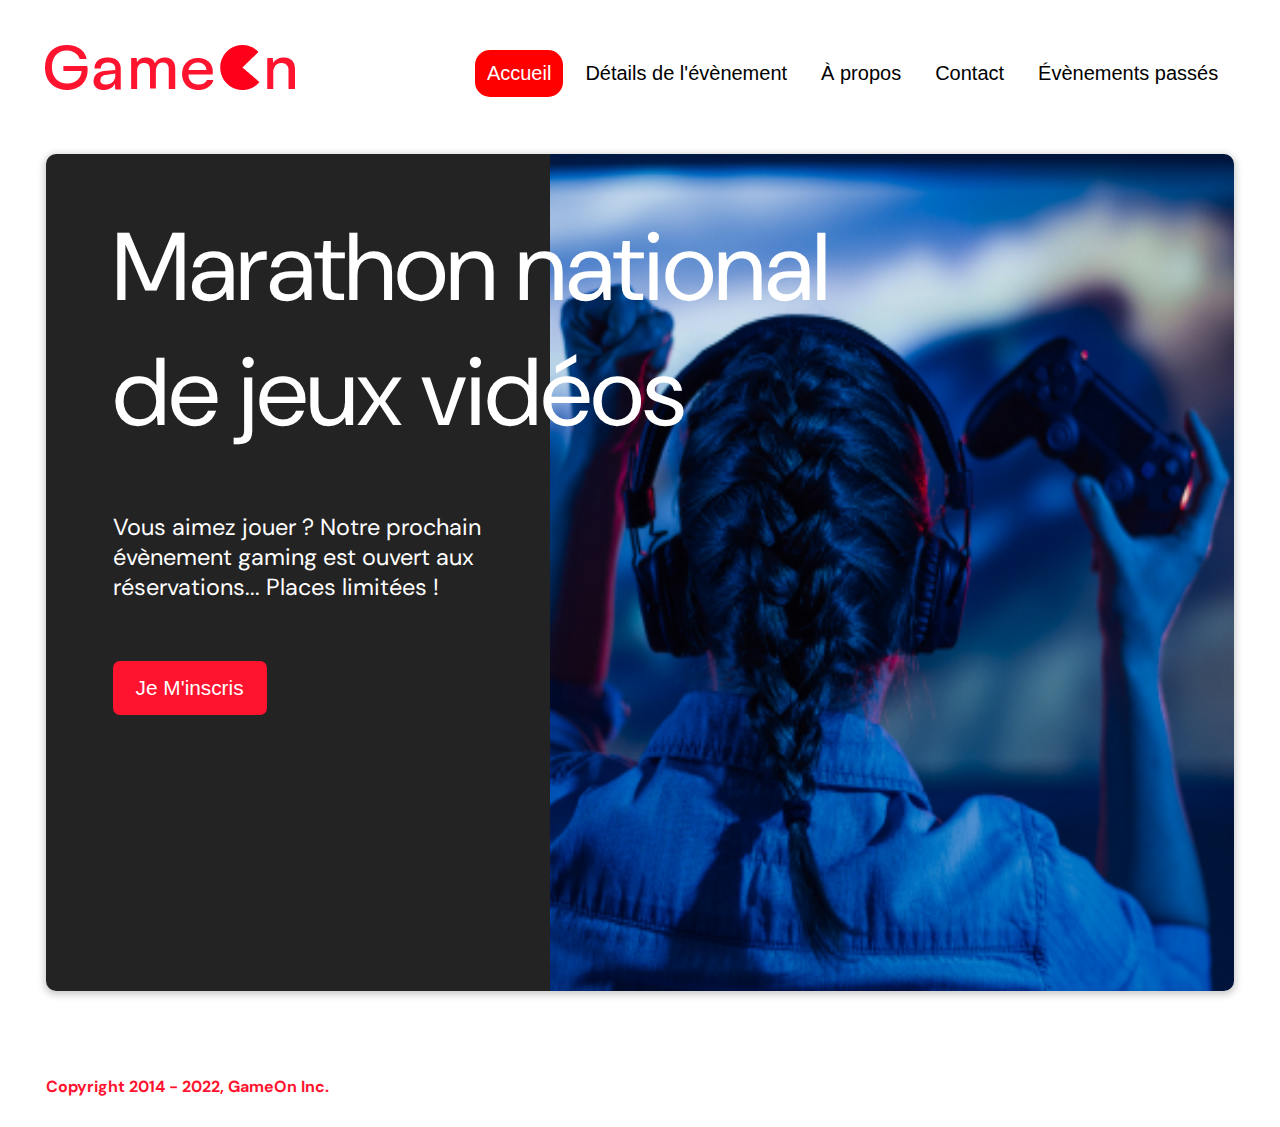
==== index.html @ f4509bbe "validation cgu OK" ====
<!DOCTYPE html>
<html lang="en">
  <head>
    <meta charset="utf-8" />
    <title>Reservation</title>
    <meta name="viewport" content="width=device-width,initial-scale=1" />
    <link rel="stylesheet" href="modal.css" />
    <link
      rel="stylesheet"
      href="https://cdnjs.cloudflare.com/ajax/libs/font-awesome/4.7.0/css/font-awesome.min.css"
    />
    <link
      href="https://fonts.googleapis.com/css?family=DM+Sans"
      rel="stylesheet"
    />
  </head>
  <body>
    <div class="topnav" id="myTopnav">
      <div class="header-logo">
        <img alt="logo" src="Logo.png" width="auto" height="auto" />
      </div>
      <div class="main-navbar">
        <a href="#" class="active"><span>Accueil</span></a>
        <a href="#"><span>Détails de l'évènement</span></a>
        <a href="#"><span>À propos</span></a>
        <a href="#"><span>Contact</span></a>
        <a href="#"><span>Évènements passés</span></a>
        <a href="javascript:void(0);" class="icon" onclick="editNav()">
          <i class="fa fa-bars"></i>
        </a>
      </div>
    </div>
    <main>
      <div class="hero-section">
        <div class="hero-content">
          <h1 class="hero-headline">
            Marathon national<br />
            de jeux vidéos
          </h1>
          <p class="hero-text">
            Vous aimez jouer ? Notre prochain évènement gaming est ouvert aux
            réservations... Places limitées !
          </p>
          <button class="btn-signup modal-btn">Je m'inscris</button>
        </div>
        <div class="hero-img">
          <img src="./bg_img.jpg" alt="img" />
        </div>
        <!-- <button class="btn-signup modal-btn">
          Je m'inscris
        </button> -->
      </div>

      <div class="bground">
        <div class="content">
          <span class="close"></span>
          <div class="modal-body">
            <form
              name="reserve"
              action="index.html"
              method="post"
              id="form"
              onsubmit="return validate();"
              novalidate
            >
              <!-- novalidate empêche les messages d'erreur automatiques du navigateur -->
              <div class="formData">
                <label for="firstname">Prénom</label><br />
                <input
                  class="text-control"
                  type="text"
                  id="firstname"
                  name="firstname"
                /><br />
                <span class="error-firstname"></span><br />
              </div>
              <div class="formData">
                <label for="lastname">Nom</label><br />
                <input
                  class="text-control"
                  type="text"
                  id="lastname"
                  name="lastname"
                /><br />
                <span class="error-lastname"></span><br />
              </div>
              <div class="formData">
                <label for="email">E-mail</label><br />
                <input
                  class="text-control"
                  type="email"
                  id="email"
                  name="email"
                /><br />
                <span class="error-email"></span><br />
              </div>
              <div class="formData">
                <label for="birthdate">Date de naissance</label><br />
                <input
                  class="text-control"
                  type="date"
                  id="birthdate"
                  name="birthdate"
                /><br />
                <span class="error-birthdate"></span><br />
              </div>
              <div class="formData">
                <label for="quantity"
                  >À combien de tournois GameOn avez-vous déjà participé
                  ?</label
                ><br />
                <input
                  type="number"
                  class="text-control"
                  id="quantity"
                  name="quantity"
                  min="0"
                  max="99"
                />
                <span class="error-quantity"></span><br />
              </div>
              <p class="text-label">
                À quel tournoi souhaitez-vous participer cette année ?
              </p>
              <div class="formData location">
                <input
                  class="checkbox-input"
                  type="radio"
                  id="location1"
                  name="location"
                  value="New York"
                />
                <label class="checkbox-label" for="location1">
                  <span class="checkbox-icon"></span>
                  New York</label
                >
                <input
                  class="checkbox-input"
                  type="radio"
                  id="location2"
                  name="location"
                  value="San Francisco"
                />
                <label class="checkbox-label" for="location2">
                  <span class="checkbox-icon"></span>
                  San Francisco</label
                >
                <input
                  class="checkbox-input"
                  type="radio"
                  id="location3"
                  name="location"
                  value="Seattle"
                />
                <label class="checkbox-label" for="location3">
                  <span class="checkbox-icon"></span>
                  Seattle</label
                >
                <input
                  class="checkbox-input"
                  type="radio"
                  id="location4"
                  name="location"
                  value="Chicago"
                />
                <label class="checkbox-label" for="location4">
                  <span class="checkbox-icon"></span>
                  Chicago</label
                >
                <input
                  class="checkbox-input"
                  type="radio"
                  id="location5"
                  name="location"
                  value="Boston"
                />
                <label class="checkbox-label" for="location5">
                  <span class="checkbox-icon"></span>
                  Boston</label
                >
                <input
                  class="checkbox-input"
                  type="radio"
                  id="location6"
                  name="location"
                  value="Portland"
                />
                <label class="checkbox-label" for="location6">
                  <span class="checkbox-icon"></span>
                  Portland</label
                ><br />
                <span class="error-location"></span><br />
              </div>

              <div class="formData cgu">
                <input class="checkbox-input" type="checkbox" id="checkbox1" />
                <!-- checked supprimé  -->
                <label class="checkbox2-label" for="checkbox1">
                  <!-- required supprimé -->
                  <span class="checkbox-icon"></span>
                  J'ai lu et j'accepte les conditions d'utilisation.
                </label>
                <br />
                <input class="checkbox-input" type="checkbox" id="checkbox2" />
                <label class="checkbox2-label" for="checkbox2">
                  <span class="checkbox-icon"></span>
                  Je souhaite être prévenu des prochains évènements.
                </label>
                <br />
                <span class="error-checkbox1"></span><br />
              </div>
              <input
                class="btn-submit"
                type="submit"
                class="button"
                value="C'est parti !"
              />
            </form>
          </div>
        </div>
      </div>
    </main>
    <footer>
      <p class="copyrights">Copyright 2014 - 2022, GameOn Inc.</p>
    </footer>
    <script src="modal.js"></script>
  </body>
</html>
---- modal.css ----
:root {
  --font-default: "DM Sans", Arial, Helvetica, sans-serif;
  --font-slab: var(--font-default);
  --modal-duration: 0.8s;
}
* {
  box-sizing: border-box;
  margin: 0;
  padding: 0;
}
/* Landing Page */

body {
  margin: 0;
  display: flex;
  flex-direction: column;
  background-image: url("background.png");
  font-family: var(--font-default);
  font-size: 18px;
  max-width: 1300px;
  margin: 0 auto;
}

p {
  margin-bottom: 0;
  padding-top: 1.2vw;
  padding-bottom: 0.4vw;
}

img {
  padding-right: 1rem;
}

.topnav {
  overflow: hidden;
  margin: 3.5%;
}
.header-logo {
    float: left;
}
.main-navbar {
    float: right;
}
.topnav a {
  float: left;
  display: block;
  color: #000000;
  text-align: center;
  padding: 12px 12px;
  margin: 5px;
  text-decoration: none;
  font-size: 20px;
  font-family: Roboto, sans-serif;
}

.topnav a:hover {
  background-color: #ff0000;
  color: #ffffff;
  border-radius: 15px;
}

.topnav a.active {
  background-color: #ff0000;
  color: #ffffff;
  border-radius: 15px;
}

.topnav .icon {
  display: none;
}

@media screen and (max-width: 768px) {
  .topnav a {display: none;}
  .topnav a.icon {
    float: right;
    display: block;
  }
}

@media screen and (max-width: 768px) {
  .topnav.responsive {position: relative;}
  .topnav.responsive .icon {
    position: absolute;
    right: 0;
    top: 0;
  }
  .topnav.responsive a {
    float: none;
    display: block;
    text-align: left;
  }
}



 @media screen and (max-width: 540px) {
  .topnav a {display: none;}
  .topnav a.icon {
    float: right;
    display: block;
    margin-top: -15px;
  }
} 

main {
  font-size: 130%;
  font-weight: bolder;
  color: black;
  padding-top: 0.5vw;
  padding-left: 2vw;
  padding-right: 2vw;
  margin: 1px 20px 15px;
  border-radius: 2rem;
  text-align: justify;


}

.modal-btn {
  font-size: 145%;
  background: #fe142f;
  display: flex;
  margin: auto;
  padding: 2em;
  color: #fff;
  padding: 0.75rem 2.5rem;
  border-radius: 1rem;
  cursor: pointer;
}

.modal-btn:hover {
  background: #3876ac;
}

.footer {
  margin: 20px;
  padding: 10px;
  font-family: var(--font-slab);
}

/* Modal form */

.button {
  background: #fe142f;
  margin-top: 0.5em;
  padding: 1em;
  color: #fff;
  border-radius: 15px;
  cursor: pointer;
  font-size: 16px;
}

.button:hover {
  background: #3876ac;
}

.smFont {
  font-size: 16px;
}

.bground {
  display: none;
  position: fixed;
  z-index: 1;
  left: 0;
  top: 0;
  height: 100%;
  width: 100%;
  overflow: auto;
  background-color: rgba(26, 39, 156, 0.4);
}

.content {
  margin: 5% auto;
  width: 100%;
  max-width: 500px;
  animation-name: modalopen;
  animation-duration: var(--modal-duration);
  background: #232323;
  border-radius: 10px;
  overflow: hidden;
  position: relative;
  color: #fff;
  padding-top: 10px;
}

.modal-body {
  padding: 15px 8%;
  margin: 15px auto;
}

label {
  font-family: var(--font-default);
  font-size: 17px;
  font-weight: normal;
  display: inline-block;
  margin-bottom: 11px;
}
input {
  padding: 8px;
  border: 0.8px solid #ccc;
  outline: none;
}
.text-control {
  margin: 0;
  padding: 8px;
  width: 100%;
  border-radius: 8px;
  font-size: 20px;
  height: 48px;
}
/* .text-control.error {
 border: red;
}
.text-control.success {
  border: green;
 } */
.error {
  border: red;
 }
.success {
   border: green;
  }
.formData[data-error]::after {
  content: attr(data-error);
  font-size: 0.4em;
  color: #e54858;
  display: block;
  margin-top: 7px;
  margin-bottom: 7px;
  text-align: right;
  line-height: 0.3;
  opacity: 0;
  transition: 0.3s;
}
.formData[data-error-visible="true"]::after {
  opacity: 1;
}
.formData[data-error-visible="true"] .text-control {
  border: 2px solid #e54858;
}
/* 
input[data-error]::after {
    content: attr(data-error);
    font-size: 0.4em;
    color: red;
} */

.error-firstname,
.error-lastname,
.error-email,
.error-birthdate,
.error-quantity,
.error-location,
.error-checkbox1 {
  font-size: 0.5em;
  color: red;
  transition: 0.3s;
}

.checkbox-label,
.checkbox2-label {
  position: relative;
  margin-left: 36px;
  font-size: 12px;
  font-weight: normal;
}
.checkbox-label .checkbox-icon,
.checkbox2-label .checkbox-icon {
  display: block;
  width: 20px;
  height: 20px;
  border: 2px solid #279e7a;
  border-radius: 50%;
  text-indent: 29px;
  white-space: nowrap;
  position: absolute;
  left: -30px;
  top: -1px;
  transition: 0.3s;
}
.checkbox-label .checkbox-icon::after,
.checkbox2-label .checkbox-icon::after {
  content: "";
  width: 13px;
  height: 13px;
  background-color: #279e7a;
  border-radius: 50%;
  text-indent: 29px;
  white-space: nowrap;
  position: absolute;
  left: 50%;
  top: 50%;
  transform: translate(-50%, -50%);
  transition: 0.3s;
  opacity: 0;
}
.checkbox-input {
  display: none;
}
.checkbox-input:checked + .checkbox-label .checkbox-icon::after,
.checkbox-input:checked + .checkbox2-label .checkbox-icon::after {
  opacity: 1;
}
.checkbox-input:checked + .checkbox2-label .checkbox-icon {
  background: #279e7a;
}
.checkbox2-label .checkbox-icon {
  border-radius: 4px;
  border: 0;
  background: #c4c4c4;
}
.checkbox2-label .checkbox-icon::after {
  width: 7px;
  height: 4px;
  border-radius: 2px;
  background: transparent;
  border: 2px solid transparent;
  border-bottom-color: #fff;
  border-left-color: #fff;
  transform: rotate(-55deg);
  left: 21%;
  top: 19%;
}
.close {
  position: absolute;
  right: 15px;
  top: 15px;
  width: 32px;
  height: 32px;
  opacity: 1;
  cursor: pointer;
  transform: scale(0.7);
}
.close:before,
.close:after {
  position: absolute;
  left: 15px;
  content: " ";
  height: 33px;
  width: 3px;
  background-color: #fff;
}
.close:before {
  transform: rotate(45deg);
}
.close:after {
  transform: rotate(-45deg);
}
.btn-submit,
.btn-signup {
  background: #fe142f;
  display: block;
  margin: 0 auto;
  border-radius: 7px;
  font-size: 1rem;
  padding: 12px 82px;
  margin-top: 5px;
  color: #fff;
  cursor: pointer;
  border: 0;
}
/* custom select styles */
.custom-select {
  position: relative;
  font-family: Arial;
  font-size: 1.1rem;
  font-weight: normal;
}

.custom-select select {
  display: none;
}
.select-selected {
  background-color: #fff;
}

/* Style the arrow inside the select element: */
.select-selected:after {
  position: absolute;
  content: "";
  top: 10px;
  right: 13px;
  width: 11px;
  height: 11px;
  border: 3px solid transparent;
  border-bottom-color: #f00;
  border-left-color: #f00;
  transform: rotate(-48deg);
  border-radius: 5px 0 5px 0;
}

/* Point the arrow upwards when the select box is open (active): */
.select-selected.select-arrow-active:after {
  transform: rotate(135deg);
  top: 13px;
}

.select-items div,
.select-selected {
  color: #000;
  padding: 11px 16px;
  border: 1px solid transparent;
  border-color: transparent transparent rgba(0, 0, 0, 0.1) transparent;
  cursor: pointer;
  border-radius: 8px;
  height: 48px;
}

/* Style items (options): */
.select-items {
  position: absolute;
  background-color: #fff;
  top: 89%;
  left: 0;
  right: 0;
  z-index: 99;
}

/* Hide the items when the select box is closed: */
.select-hide {
  display: none;
}

.select-items div:hover,
.same-as-selected {
  background-color: rgba(0, 0, 0, 0.1);
}
/* custom select end */
.text-label {
  font-weight: normal;
  font-size: 16.6px;
}
.hero-section {
  min-height: 93vh;
  border-radius: 10px;
  display: grid;
  grid-template-columns: repeat(12, 1fr);
  overflow: hidden;
  box-shadow: 0 2px 7px 2px rgba(0, 0, 0, 0.2);
  margin-bottom: 10px;
}
.hero-content {
  padding: 51px 67px;
  grid-column: span 4;
  background: #232323;
  color: #fff;
  position: relative;
  text-align: left;
  min-width: 424px;
}
.hero-content::after {
  content: "";
  width: 100%;
  height: 100%;
  background: #232323;
  position: absolute;
  right: -80px;
  top: 0;
}
.hero-content > * {
  position: relative;
  z-index: 1;
}
.hero-headline {
  font-size: 6rem;
  font-weight: normal;
  white-space: nowrap;
}
.hero-text {
  width: 146%;
  font-weight: normal;
  margin-top: 57px;
  padding: 0;
}
.btn-signup {
  outline: none;
  text-transform: capitalize;
  font-size: 1.3rem;
  padding: 15px 23px;
  margin: 0;
  margin-top: 59px;
}
.hero-img {
  grid-column: span 8;
}
.hero-img img {
  width: 100%;
  height: 100%;
  display: block;
  padding: 0;
}
.copyrights {
  color: #fe142f;
  padding: 0;
  font-size: 1rem;
  margin: 60px 0 30px;
  font-weight: bolder;
}
.hero-section > .btn-signup {
  display: none;
}
footer {
  padding-left: 2vw;
  padding-right: 2vw;
  margin: 0 20px;
}
@media screen and (max-width: 800px) {
  .hero-section {
    display: block;
    box-shadow: unset;
  }
  .hero-content {
    background: #fff;
    color: #000;
    padding: 20px;
  }
  .hero-content::after {
    content: unset;
  }
  .hero-content .btn-signup {
    display: none;
  }
  .hero-headline {
    font-size: 4.5rem;
    white-space: normal;
  }
  .hero-text {
    width: unset;
    font-size: 1.5rem;
  }
  .hero-img img {
    border-radius: 10px;
    margin-top: 40px;
  }
  .hero-section > .btn-signup {
    display: block;
    margin: 32px auto 10px;
    padding: 12px 35px;
  }
  .copyrights {
    margin-top: 50px;
    text-align: center;
  }
}

@keyframes modalopen {
  from {
    opacity: 0;
    transform: translateY(-150px);
  }
  to {
    opacity: 1;
  }
}
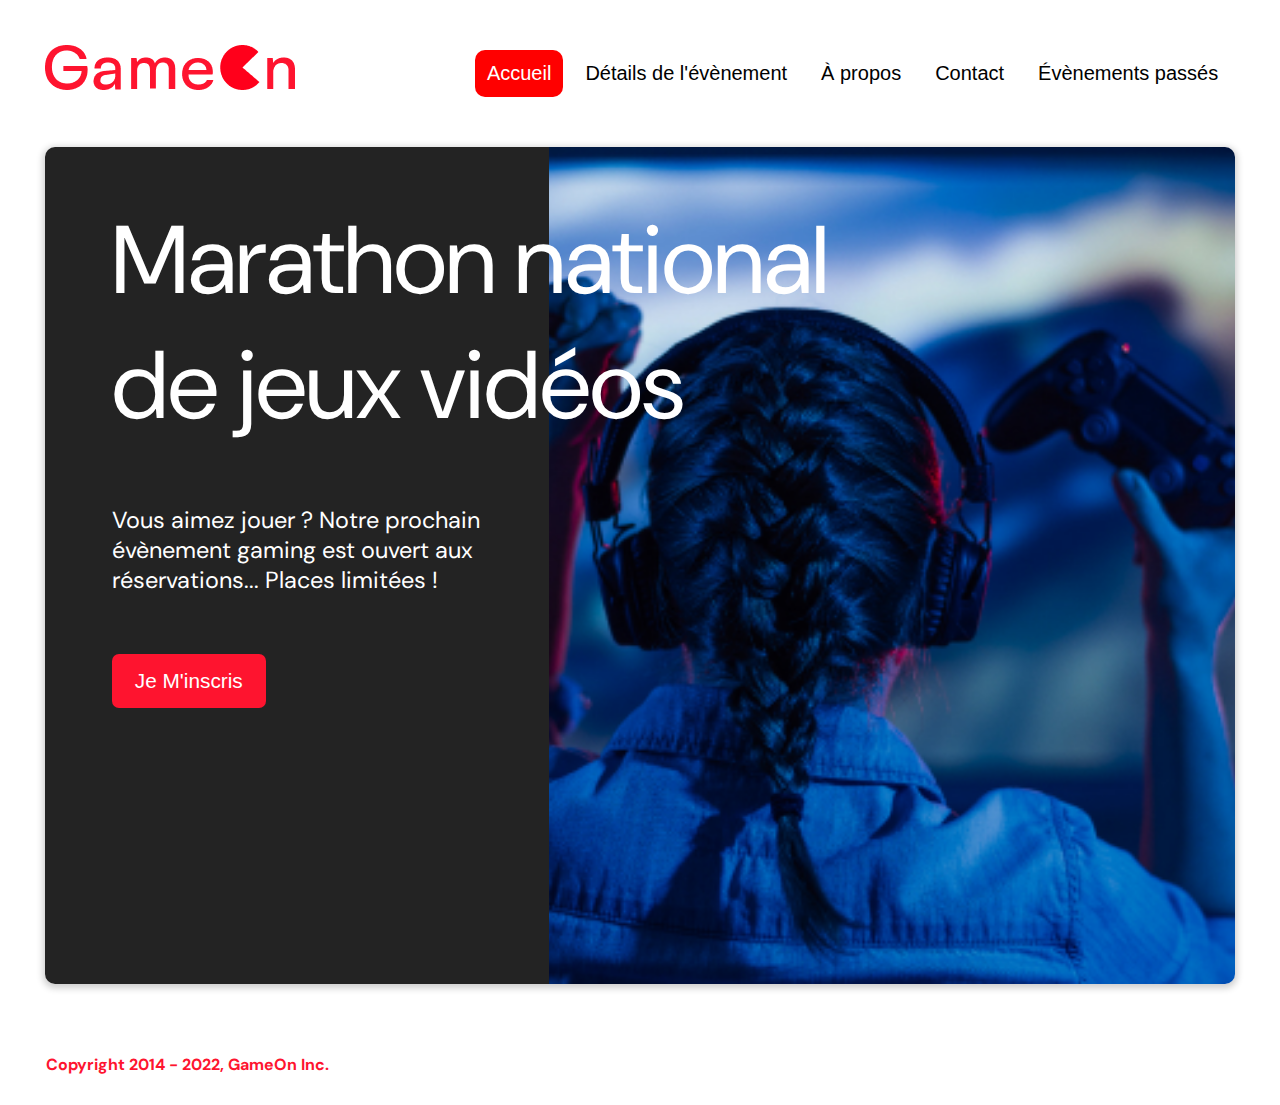
==== commit 889bac88: "modal btn on mobile OK" ====
--- a/index.html
+++ b/index.html
@@ -17,7 +17,7 @@
   <body>
     <div class="topnav" id="myTopnav">
       <div class="header-logo">
-        <img alt="logo" src="Logo.png" width="auto" height="auto" />
+        <img alt="logo GameOn" src="Logo.png">
       </div>
       <div class="main-navbar">
         <a href="#" class="active"><span>Accueil</span></a>
@@ -46,9 +46,9 @@
         <div class="hero-img">
           <img src="./bg_img.jpg" alt="img" />
         </div>
-        <!-- <button class="btn-signup modal-btn">
+        <button class="btn-signup modal-btn">
           Je m'inscris
-        </button> -->
+        </button>
       </div>
 
       <div class="bground">
--- a/modal.css
+++ b/modal.css
@@ -1,3 +1,13 @@
+@keyframes modalopen {
+  from {
+    opacity: 0;
+    transform: translateY(-150px);
+  }
+  to {
+    opacity: 1;
+  }
+}
+
 :root {
   --font-default: "DM Sans", Arial, Helvetica, sans-serif;
   --font-slab: var(--font-default);
@@ -36,10 +46,10 @@
   margin: 3.5%;
 }
 .header-logo {
-    float: left;
+  float: left;
 }
 .main-navbar {
-    float: right;
+  float: right;
 }
 .topnav a {
   float: left;
@@ -56,64 +66,32 @@
 .topnav a:hover {
   background-color: #ff0000;
   color: #ffffff;
-  border-radius: 15px;
+  border-radius: 10px;
+  text-decoration: underline;
+  text-underline-offset: 6px;
 }
 
 .topnav a.active {
   background-color: #ff0000;
   color: #ffffff;
-  border-radius: 15px;
+  border-radius: 10px;
 }
 
 .topnav .icon {
   display: none;
 }
-
-@media screen and (max-width: 768px) {
-  .topnav a {display: none;}
-  .topnav a.icon {
-    float: right;
-    display: block;
-  }
-}
-
-@media screen and (max-width: 768px) {
-  .topnav.responsive {position: relative;}
-  .topnav.responsive .icon {
-    position: absolute;
-    right: 0;
-    top: 0;
-  }
-  .topnav.responsive a {
-    float: none;
-    display: block;
-    text-align: left;
-  }
-}
-
-
-
- @media screen and (max-width: 540px) {
-  .topnav a {display: none;}
-  .topnav a.icon {
-    float: right;
-    display: block;
-    margin-top: -15px;
-  }
-} 
 
 main {
   font-size: 130%;
   font-weight: bolder;
   color: black;
-  padding-top: 0.5vw;
+  /* padding-top: 0.5vw;
   padding-left: 2vw;
   padding-right: 2vw;
-  margin: 1px 20px 15px;
+  margin: 1px 20px 15px; */
+  margin: 0 3.5%;
   border-radius: 2rem;
   text-align: justify;
-
-
 }
 
 .modal-btn {
@@ -217,10 +195,10 @@
  } */
 .error {
   border: red;
- }
+}
 .success {
-   border: green;
-  }
+  border: green;
+}
 .formData[data-error]::after {
   content: attr(data-error);
   font-size: 0.4em;
@@ -489,6 +467,7 @@
   height: 100%;
   display: block;
   padding: 0;
+  object-fit: cover;
 }
 .copyrights {
   color: #fe142f;
@@ -505,7 +484,102 @@
   padding-right: 2vw;
   margin: 0 20px;
 }
-@media screen and (max-width: 800px) {
+
+@media screen and (max-width: 1200px) {
+  .topnav {
+    display: flex;
+    flex-direction: row;
+    align-items: center;
+    justify-content: space-between;
+  }
+
+  .header-logo > img {
+    width: 200px;
+  }
+
+  .topnav a {
+    float: left;
+    display: block;
+    color: #000000;
+    text-align: center;
+    padding: 10px;
+    text-decoration: none;
+    font-size: 18px;
+  }
+
+  .hero-section {
+    min-height: 0;
+  }
+}
+
+@media screen and (max-width: 1024px) {
+  .topnav {
+    display: flex;
+    flex-direction: row;
+    align-items: center;
+    justify-content: space-between;
+  }
+
+  .header-logo > img {
+    width: 160px;
+  }
+
+  .topnav a {
+    float: left;
+    display: block;
+    color: #000000;
+    text-align: center;
+    padding: 8px 6px;
+    /* margin: 5px; */
+    text-decoration: none;
+    font-size: 14px;
+  }
+  .hero-section {
+    min-height: none;
+  }
+  .hero-headline {
+    font-size: 4rem;
+  }
+  /* .copyrights {
+    margin: 60px 0 30px;
+  } */
+  .copyrights {
+    position: absolute;
+    bottom: 0;
+  }
+  /* footer {
+    position: absolute;
+    bottom: 0;
+  } */
+}
+
+@media screen and (max-width: 768px) {
+  .topnav a {
+    display: none;
+  }
+  .topnav a.icon {
+    float: right;
+    display: block;
+    color: red;
+  }
+  .topnav a.icon:hover {
+    background-color: #ff0000;
+    color: #ffffff;
+    border-radius: 15px;
+  }
+  .topnav.responsive {
+    position: relative;
+  }
+  .topnav.responsive .icon {
+    position: absolute;
+    right: 0;
+    top: 0;
+  }
+  .topnav.responsive a {
+    float: none;
+    display: block;
+    text-align: left;
+  }
   .hero-section {
     display: block;
     box-shadow: unset;
@@ -513,7 +587,7 @@
   .hero-content {
     background: #fff;
     color: #000;
-    padding: 20px;
+    padding: 0;
   }
   .hero-content::after {
     content: unset;
@@ -522,12 +596,13 @@
     display: none;
   }
   .hero-headline {
-    font-size: 4.5rem;
+    font-size: 3.5rem;
     white-space: normal;
   }
   .hero-text {
     width: unset;
     font-size: 1.5rem;
+    margin-top: 40px;
   }
   .hero-img img {
     border-radius: 10px;
@@ -541,16 +616,23 @@
   .copyrights {
     margin-top: 50px;
     text-align: center;
-  }
-}
-
-@keyframes modalopen {
-  from {
-    opacity: 0;
-    transform: translateY(-150px);
-  }
-  to {
-    opacity: 1;
-  }
-}
-
+    position:relative;
+  }
+}
+
+@media screen and (max-width: 540px) {
+  .topnav {
+    display: flex;
+    flex-direction: row;
+    align-items: center;
+    justify-content: space-between;
+  }
+  .topnav a {
+    display: none;
+  }
+  .topnav a.icon {
+    float: right;
+    display: block;
+    /* margin-top: -15px; */
+  }
+}
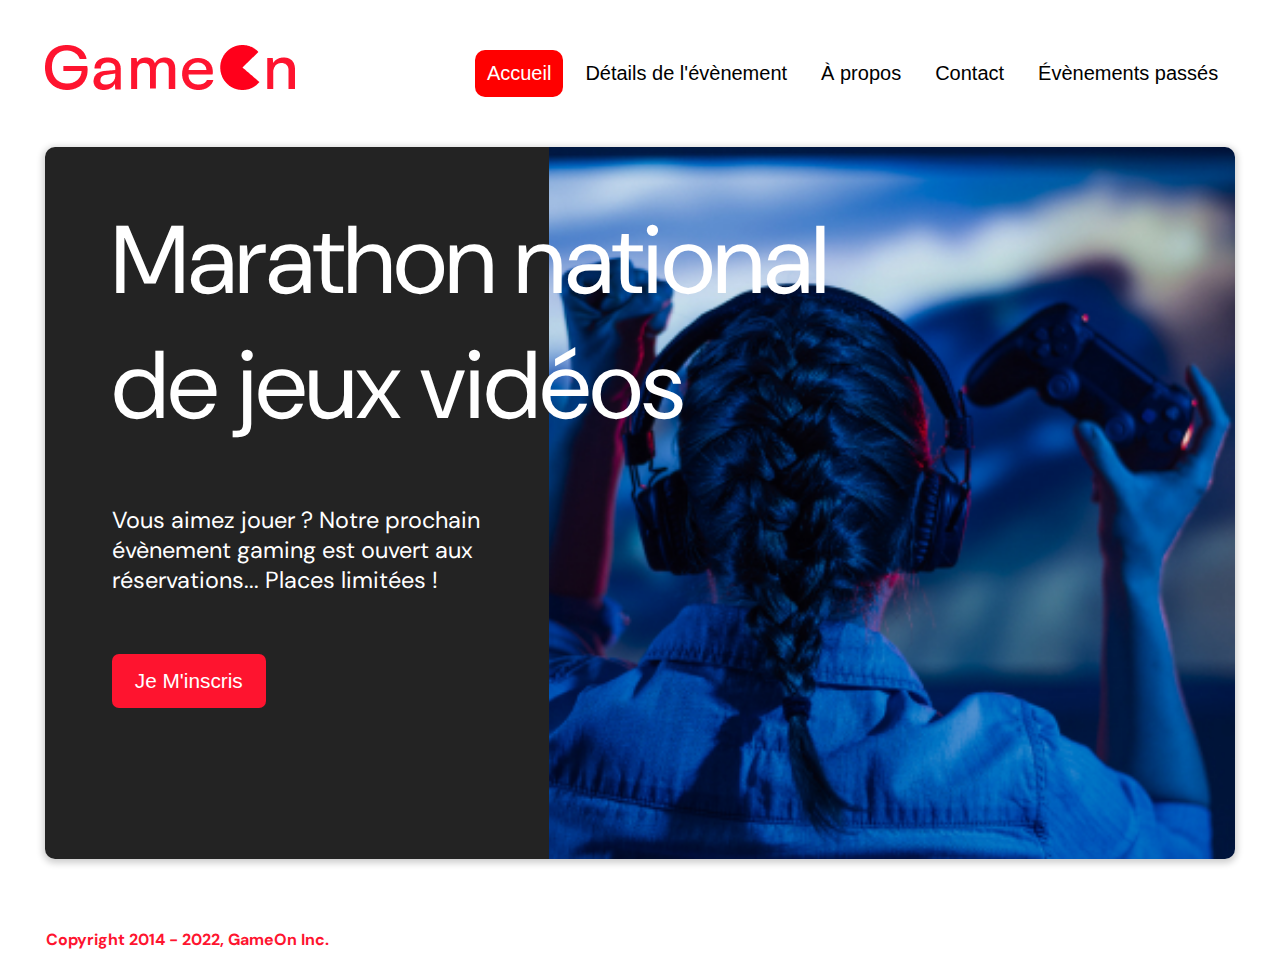
==== commit 95dfbe2f: "title modified" ====
--- a/index.html
+++ b/index.html
@@ -1,18 +1,19 @@
 <!DOCTYPE html>
-<html lang="en">
+<html lang="fr">
   <head>
-    <meta charset="utf-8" />
-    <title>Reservation</title>
-    <meta name="viewport" content="width=device-width,initial-scale=1" />
-    <link rel="stylesheet" href="modal.css" />
+    <meta charset="utf-8">
+    <title>Réservation GameOn - Marathon national de jeux vidéos</title>
+    <meta name="viewport" content="width=device-width,initial-scale=1">
+    <link rel="stylesheet" href="modal.css">
+    <link rel="shortcut icon" href="favicon.png" type="image/x-icon">
     <link
       rel="stylesheet"
       href="https://cdnjs.cloudflare.com/ajax/libs/font-awesome/4.7.0/css/font-awesome.min.css"
-    />
+   >
     <link
       href="https://fonts.googleapis.com/css?family=DM+Sans"
       rel="stylesheet"
-    />
+   >
   </head>
   <body>
     <div class="topnav" id="myTopnav">
@@ -26,7 +27,7 @@
         <a href="#"><span>Contact</span></a>
         <a href="#"><span>Évènements passés</span></a>
         <a href="javascript:void(0);" class="icon" onclick="editNav()">
-          <i class="fa fa-bars"></i>
+          <i class="fa fa-bars fa-lg"></i>
         </a>
       </div>
     </div>
@@ -34,7 +35,7 @@
       <div class="hero-section">
         <div class="hero-content">
           <h1 class="hero-headline">
-            Marathon national<br />
+            Marathon national<br>
             de jeux vidéos
           </h1>
           <p class="hero-text">
@@ -44,13 +45,11 @@
           <button class="btn-signup modal-btn">Je m'inscris</button>
         </div>
         <div class="hero-img">
-          <img src="./bg_img.jpg" alt="img" />
-        </div>
-        <button class="btn-signup modal-btn">
-          Je m'inscris
-        </button>
-      </div>
-
+          <img src="./bg_img.jpg" alt="img">
+        </div>
+        <button class="btn-signup modal-btn">Je m'inscris</button>
+      </div>
+      <!-- Modale Formulaire -->
       <div class="bground">
         <div class="content">
           <span class="close"></span>
@@ -65,50 +64,50 @@
             >
               <!-- novalidate empêche les messages d'erreur automatiques du navigateur -->
               <div class="formData">
-                <label for="firstname">Prénom</label><br />
+                <label for="firstname">Prénom</label><br>
                 <input
                   class="text-control"
                   type="text"
                   id="firstname"
                   name="firstname"
-                /><br />
-                <span class="error-firstname"></span><br />
-              </div>
-              <div class="formData">
-                <label for="lastname">Nom</label><br />
+               ><br>
+                <span class="error-firstname"></span><br>
+              </div>
+              <div class="formData">
+                <label for="lastname">Nom</label><br>
                 <input
                   class="text-control"
                   type="text"
                   id="lastname"
                   name="lastname"
-                /><br />
-                <span class="error-lastname"></span><br />
-              </div>
-              <div class="formData">
-                <label for="email">E-mail</label><br />
+               ><br>
+                <span class="error-lastname"></span><br>
+              </div>
+              <div class="formData">
+                <label for="email">E-mail</label><br>
                 <input
                   class="text-control"
                   type="email"
                   id="email"
                   name="email"
-                /><br />
-                <span class="error-email"></span><br />
-              </div>
-              <div class="formData">
-                <label for="birthdate">Date de naissance</label><br />
+               ><br>
+                <span class="error-email"></span><br>
+              </div>
+              <div class="formData">
+                <label for="birthdate">Date de naissance</label><br>
                 <input
                   class="text-control"
                   type="date"
                   id="birthdate"
                   name="birthdate"
-                /><br />
-                <span class="error-birthdate"></span><br />
+               ><br>
+                <span class="error-birthdate"></span><br>
               </div>
               <div class="formData">
                 <label for="quantity"
                   >À combien de tournois GameOn avez-vous déjà participé
                   ?</label
-                ><br />
+                ><br>
                 <input
                   type="number"
                   class="text-control"
@@ -116,8 +115,8 @@
                   name="quantity"
                   min="0"
                   max="99"
-                />
-                <span class="error-quantity"></span><br />
+               >
+                <span class="error-quantity"></span><br>
               </div>
               <p class="text-label">
                 À quel tournoi souhaitez-vous participer cette année ?
@@ -129,7 +128,7 @@
                   id="location1"
                   name="location"
                   value="New York"
-                />
+               >
                 <label class="checkbox-label" for="location1">
                   <span class="checkbox-icon"></span>
                   New York</label
@@ -140,7 +139,7 @@
                   id="location2"
                   name="location"
                   value="San Francisco"
-                />
+               >
                 <label class="checkbox-label" for="location2">
                   <span class="checkbox-icon"></span>
                   San Francisco</label
@@ -151,7 +150,7 @@
                   id="location3"
                   name="location"
                   value="Seattle"
-                />
+               >
                 <label class="checkbox-label" for="location3">
                   <span class="checkbox-icon"></span>
                   Seattle</label
@@ -162,7 +161,7 @@
                   id="location4"
                   name="location"
                   value="Chicago"
-                />
+               >
                 <label class="checkbox-label" for="location4">
                   <span class="checkbox-icon"></span>
                   Chicago</label
@@ -173,7 +172,7 @@
                   id="location5"
                   name="location"
                   value="Boston"
-                />
+               >
                 <label class="checkbox-label" for="location5">
                   <span class="checkbox-icon"></span>
                   Boston</label
@@ -184,38 +183,54 @@
                   id="location6"
                   name="location"
                   value="Portland"
-                />
+               >
                 <label class="checkbox-label" for="location6">
                   <span class="checkbox-icon"></span>
                   Portland</label
-                ><br />
-                <span class="error-location"></span><br />
+                ><br>
+                <span class="error-location"></span><br>
               </div>
 
               <div class="formData cgu">
-                <input class="checkbox-input" type="checkbox" id="checkbox1" />
+                <input class="checkbox-input" type="checkbox" id="checkbox1">
                 <!-- checked supprimé  -->
                 <label class="checkbox2-label" for="checkbox1">
                   <!-- required supprimé -->
                   <span class="checkbox-icon"></span>
                   J'ai lu et j'accepte les conditions d'utilisation.
                 </label>
-                <br />
-                <input class="checkbox-input" type="checkbox" id="checkbox2" />
+                <br>
+                <input class="checkbox-input" type="checkbox" id="checkbox2">
                 <label class="checkbox2-label" for="checkbox2">
                   <span class="checkbox-icon"></span>
                   Je souhaite être prévenu des prochains évènements.
                 </label>
-                <br />
-                <span class="error-checkbox1"></span><br />
+                <br>
+                <span class="error-checkbox1"></span><br>
               </div>
               <input
-                class="btn-submit"
+                class="button btn-submit"
                 type="submit"
-                class="button"
                 value="C'est parti !"
-              />
+             >
             </form>
+          </div>
+        </div>
+      </div>
+
+      <!-- Modale Confirmation -->
+      <div class="bground-confirmation">
+        <div class="content">
+          <span class="close"></span>
+          <div class="modal-body">
+            <h3>Merci !</h3>
+            <p>Votre réservation a bien été reçue 👌</p>
+
+            <input
+              class="button btn-submit close-btn-confirmation"
+              type="button"
+              value="Fermer"
+           >
           </div>
         </div>
       </div>
--- a/modal.css
+++ b/modal.css
@@ -1,3 +1,15 @@
+:root {
+  --font-default: "DM Sans", Arial, Helvetica, sans-serif;
+  --font-slab: var(--font-default);
+  --modal-duration: 0.8s;
+}
+* {
+  box-sizing: border-box;
+  margin: 0;
+  padding: 0;
+}
+
+/* Landing Page */
 @keyframes modalopen {
   from {
     opacity: 0;
@@ -7,18 +19,6 @@
     opacity: 1;
   }
 }
-
-:root {
-  --font-default: "DM Sans", Arial, Helvetica, sans-serif;
-  --font-slab: var(--font-default);
-  --modal-duration: 0.8s;
-}
-* {
-  box-sizing: border-box;
-  margin: 0;
-  padding: 0;
-}
-/* Landing Page */
 
 body {
   margin: 0;
@@ -85,10 +85,6 @@
   font-size: 130%;
   font-weight: bolder;
   color: black;
-  /* padding-top: 0.5vw;
-  padding-left: 2vw;
-  padding-right: 2vw;
-  margin: 1px 20px 15px; */
   margin: 0 3.5%;
   border-radius: 2rem;
   text-align: justify;
@@ -136,7 +132,8 @@
   font-size: 16px;
 }
 
-.bground {
+.bground,
+.bground-confirmation {
   display: none;
   position: fixed;
   z-index: 1;
@@ -146,6 +143,25 @@
   width: 100%;
   overflow: auto;
   background-color: rgba(26, 39, 156, 0.4);
+}
+
+.bground-confirmation .content {
+  display: flex;
+  flex-direction: column;
+  align-items: center;
+  min-height: 400px;
+  text-align: center;
+  justify-content: center;
+}
+
+.bground-confirmation p {
+  font-size: 1.1rem;
+  font-weight: 400;
+}
+
+.close-btn-confirmation {
+  bottom: -100px;
+  position: relative;
 }
 
 .content {
@@ -187,12 +203,7 @@
   font-size: 20px;
   height: 48px;
 }
-/* .text-control.error {
- border: red;
-}
-.text-control.success {
-  border: green;
- } */
+
 .error {
   border: red;
 }
@@ -217,12 +228,6 @@
 .formData[data-error-visible="true"] .text-control {
   border: 2px solid #e54858;
 }
-/* 
-input[data-error]::after {
-    content: attr(data-error);
-    font-size: 0.4em;
-    color: red;
-} */
 
 .error-firstname,
 .error-lastname,
@@ -248,7 +253,7 @@
   display: block;
   width: 20px;
   height: 20px;
-  border: 2px solid #279e7a;
+  border: 2px solid white;
   border-radius: 50%;
   text-indent: 29px;
   white-space: nowrap;
@@ -273,6 +278,9 @@
   transition: 0.3s;
   opacity: 0;
 }
+input[type="radio"]:checked + label .checkbox-icon {
+  border: 2px solid #279e7a;
+}
 .checkbox-input {
   display: none;
 }
@@ -410,7 +418,7 @@
   font-size: 16.6px;
 }
 .hero-section {
-  min-height: 93vh;
+  min-height: 73vh;
   border-radius: 10px;
   display: grid;
   grid-template-columns: repeat(12, 1fr);
@@ -530,12 +538,11 @@
     color: #000000;
     text-align: center;
     padding: 8px 6px;
-    /* margin: 5px; */
     text-decoration: none;
     font-size: 14px;
   }
   .hero-section {
-    min-height: none;
+    min-height: 0;
   }
   .hero-headline {
     font-size: 4rem;
@@ -547,13 +554,17 @@
     position: absolute;
     bottom: 0;
   }
-  /* footer {
-    position: absolute;
-    bottom: 0;
-  } */
 }
 
 @media screen and (max-width: 768px) {
+  
+  .content {
+    margin-top: 17%;
+  }
+  .bground {
+    display: none;
+  }
+
   .topnav a {
     display: none;
   }
@@ -562,7 +573,7 @@
     display: block;
     color: red;
   }
-  .topnav a.icon:hover {
+  .topnav a.icon:hover, .topnav a.icon:focus {
     background-color: #ff0000;
     color: #ffffff;
     border-radius: 15px;
@@ -588,6 +599,7 @@
     background: #fff;
     color: #000;
     padding: 0;
+    min-width: unset;
   }
   .hero-content::after {
     content: unset;
@@ -596,12 +608,12 @@
     display: none;
   }
   .hero-headline {
-    font-size: 3.5rem;
-    white-space: normal;
+    font-size: 2.5rem;
+    font-weight: bold;
   }
   .hero-text {
     width: unset;
-    font-size: 1.5rem;
+    font-size: 1rem;
     margin-top: 40px;
   }
   .hero-img img {
@@ -616,7 +628,7 @@
   .copyrights {
     margin-top: 50px;
     text-align: center;
-    position:relative;
+    position: relative;
   }
 }
 
@@ -633,6 +645,5 @@
   .topnav a.icon {
     float: right;
     display: block;
-    /* margin-top: -15px; */
-  }
-}
+  }
+}
